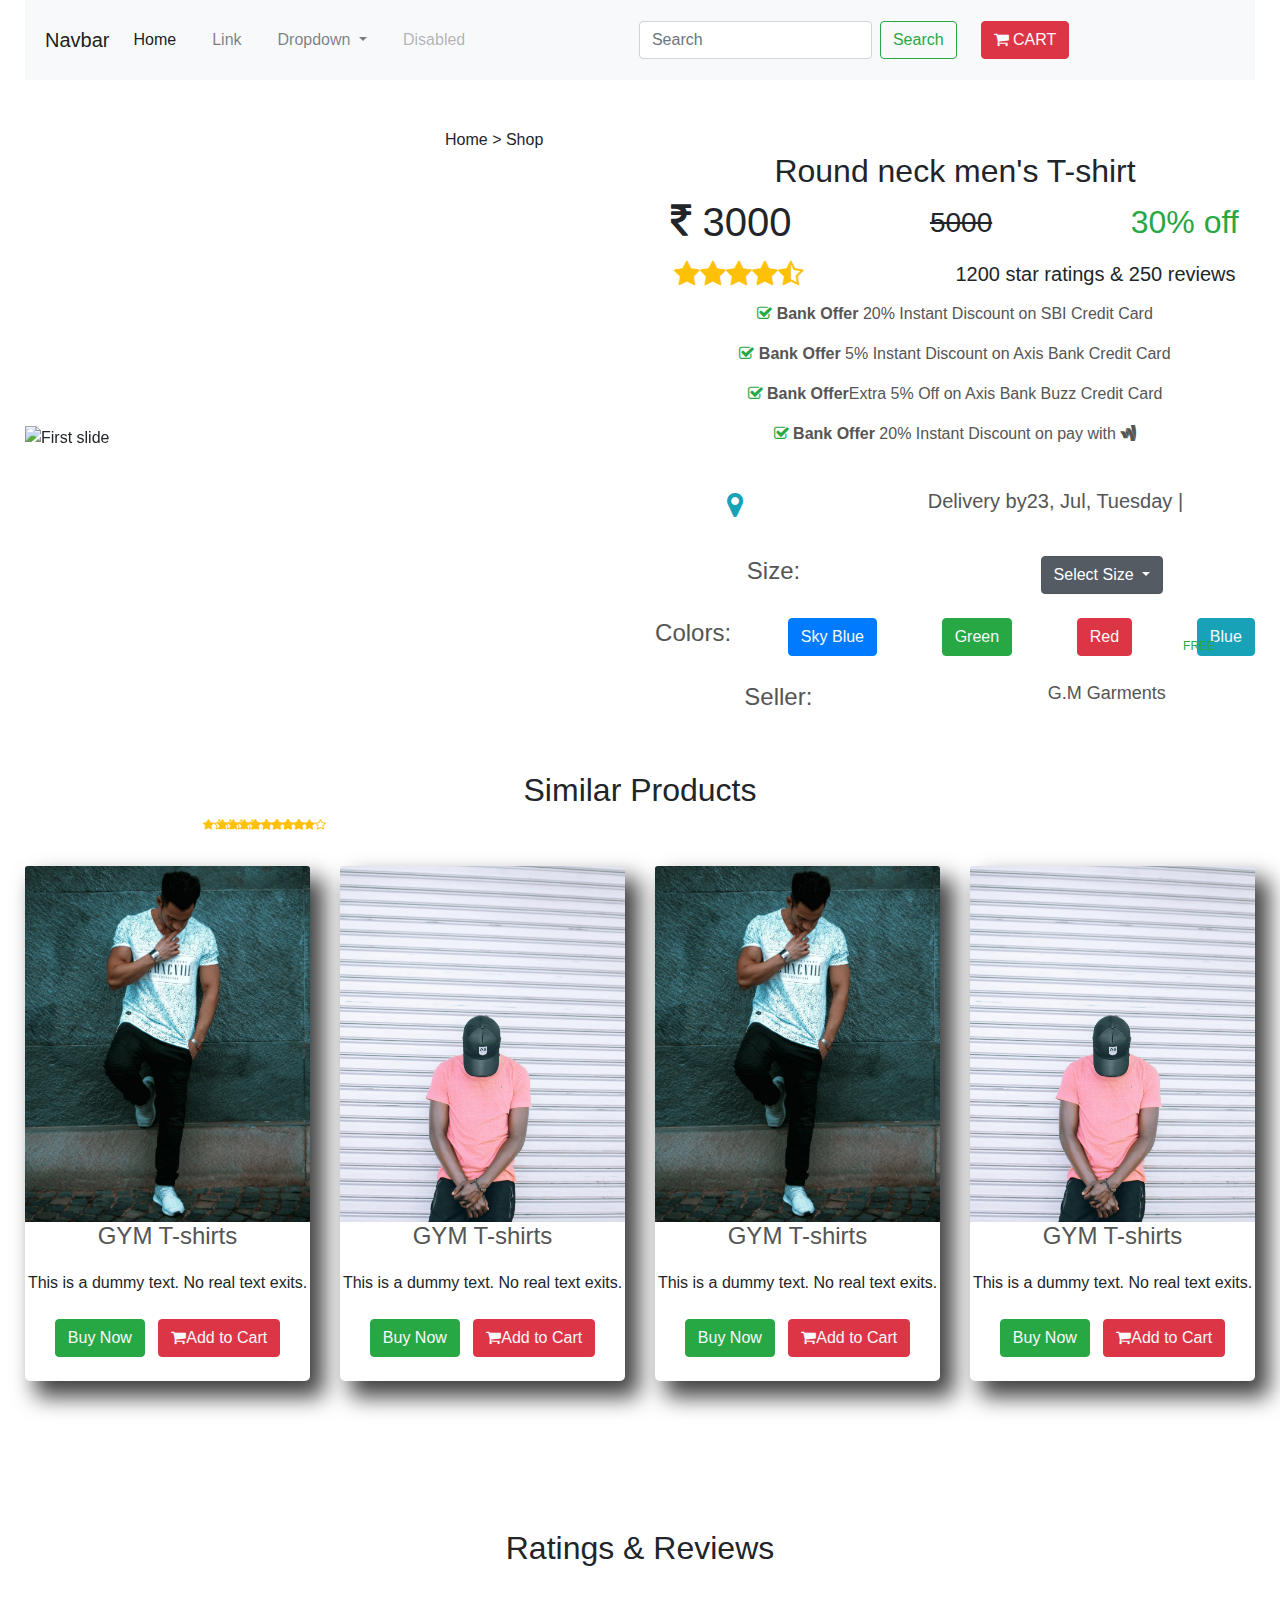
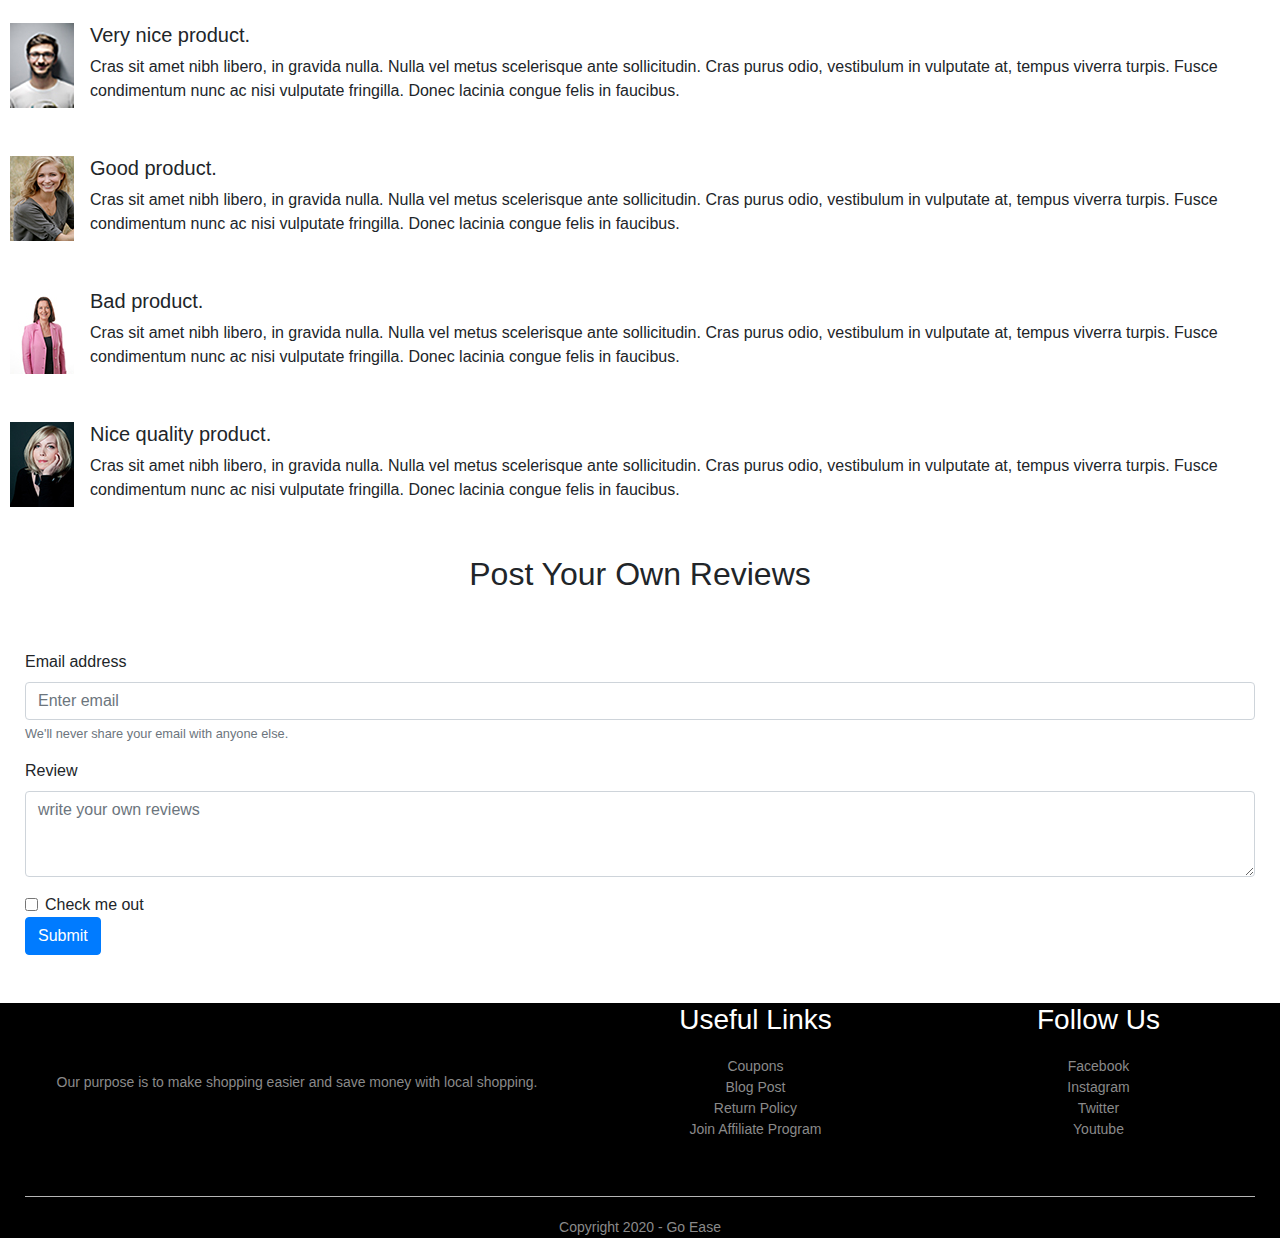
==== productDetails.html @ 3c6cd3b1 "commit" ====
<!doctype html>
<html lang="en">
  <head>
    <!-- Required meta tags -->
    <meta charset="utf-8">
    <meta name="viewport" content="width=device-width, initial-scale=1, shrink-to-fit=no">

    <!-- Bootstrap CSS -->
    <link rel="stylesheet" href="https://maxcdn.bootstrapcdn.com/bootstrap/4.0.0/css/bootstrap.min.css" integrity="sha384-Gn5384xqQ1aoWXA+058RXPxPg6fy4IWvTNh0E263XmFcJlSAwiGgFAW/dAiS6JXm" crossorigin="anonymous">
	<link rel="stylesheet" href="https://stackpath.bootstrapcdn.com/font-awesome/4.7.0/css/font-awesome.min.css">
	<link rel="stylesheet" href="style.css">

    <title>product details!</title>
  </head>
  <body>
   <div class="container">
	<nav class="navbar navbar-expand-lg navbar-light bg-light">
		<a class="navbar-brand" href="#">Navbar</a>
		<button class="navbar-toggler" type="button" data-toggle="collapse" data-target="#navbarSupportedContent" aria-controls="navbarSupportedContent" aria-expanded="false" aria-label="Toggle navigation">
		  <span class="navbar-toggler-icon"></span>
		</button>
	  
		<div class="collapse navbar-collapse" id="navbarSupportedContent">
		  <ul class="navbar-nav mr-auto">
			<li class="nav-item active">
			  <a class="nav-link" href="#">Home <span class="sr-only">(current)</span></a>
			</li>
			<li class="nav-item">
			  <a class="nav-link" href="#">Link</a>
			</li>
			<li class="nav-item dropdown">
			  <a class="nav-link dropdown-toggle" href="#" id="navbarDropdown" role="button" data-toggle="dropdown" aria-haspopup="true" aria-expanded="false">
				Dropdown
			  </a>
			  <div class="dropdown-menu" aria-labelledby="navbarDropdown">
				<a class="dropdown-item" href="#">Action</a>
				<a class="dropdown-item" href="#">Another action</a>
				<div class="dropdown-divider"></div>
				<a class="dropdown-item" href="#">Something else here</a>
			  </div>
			</li>
			<li class="nav-item">
			  <a class="nav-link disabled" href="#">Disabled</a>
			</li>
		  </ul>
		  <form class="form-inline my-2 my-lg-0">
			<input class="form-control mr-sm-2" type="search" placeholder="Search" aria-label="Search">
			<button class="btn btn-outline-success my-2 my-sm-0" type="submit">Search</button>
		  </form>
		  <ul class="navbar-nav mr-auto">
			  <li class="nav-item"><a class="btn btn-md btn-danger ml-4 text-light"><i class="fa fa-shopping-cart" aria-hidden="true"></i> CART</a></li>
		  </ul>


		</div>
	  </nav>

   </div>



   <div class="container mt-5">
	   <div class="row">
		   <div class="col-md-4">
			   Home &GT Shop 

		   </div>

	   </div>

   </div>

   <div class="container">
	   <div class="row">
		   <div class="col-md-6">
			<div id="carouselExampleControls" class="carousel slide" data-ride="carousel">
				<div class="carousel-inner">
				  <div class="carousel-item active">
					<img class="d-block w-100" src="images/product-11.jpg" alt="First slide">
				  </div>
				  
				 
				</div>
				<a class="carousel-control-prev" href="#carouselExampleControls" role="button" data-slide="prev">
				  <span class="carousel-control-prev-icon" aria-hidden="true"></span>
				  <span class="sr-only">Previous</span>
				</a>
				<a class="carousel-control-next" href="#carouselExampleControls" role="button" data-slide="next">
				  <span class="carousel-control-next-icon" aria-hidden="true"></span>
				  <span class="sr-only">Next</span>
				</a>
			  </div>
			  </div>

		   <div class="col-md-6">
		   <div class="row"><h2>Round neck men's T-shirt</h2>

		   </div>
		   <div class="row">
			<h1><i class="fa fa-inr" aria-hidden="true"></i> 3000</h1>&nbsp; &nbsp; <h3><del>5000</del></h3> &nbsp; &nbsp; <h2 class="text-success">30% off</h2>

		   
		   </div>

		   <div class="row">
			   <h3 class="text-warning"><i class="fa fa-star" aria-hidden="true"></i><i class="fa fa-star" aria-hidden="true"></i><i class="fa fa-star" aria-hidden="true">
				</i><i class="fa fa-star" aria-hidden="true"></i><i class="fa fa-star-half-o" aria-hidden="true"></i></h3><br> &nbsp; &nbsp; <h5>1200 star ratings & 250 reviews</br></h5>

		   </div>
		   <div class="row">
			   <p><i class=" text-success fa fa-check-square-o" aria-hidden="true"></i> <strong>Bank Offer</strong> 20% Instant Discount on SBI Credit Card</p>
			   <p><i class=" text-success fa fa-check-square-o" aria-hidden="true"></i> <strong>Bank Offer</strong> 5% Instant Discount on Axis Bank Credit Card</p>
			   <p><i class=" text-success fa fa-check-square-o" aria-hidden="true"></i> <strong>Bank Offer</strong>Extra 5% Off on Axis Bank Buzz Credit Card</p>
			   <p><i class=" text-success fa fa-check-square-o" aria-hidden="true"></i> <strong>Bank Offer</strong> 20% Instant Discount on pay with <i class="fa fa-google-wallet" aria-hidden="true"></i></p>

		   </div>

		   <div class="row mt-4">
			   <h3 class="text-info"><i class="fa fa-map-marker" aria-hidden="true"></i></h3>
			   <p style="font-size: 20px"> &nbsp;  Delivery by23, Jul, Tuesday | <span class="text-success">FREE</span></p>

		   </div>

		  

		   <div class="row mt-4">
			   <h4>Size: &nbsp; &nbsp; </h4>
			   <div class="dropdown show">
				<a class="btn btn-secondary dropdown-toggle" href="#" role="button" id="dropdownMenuLink" data-toggle="dropdown" aria-haspopup="true" aria-expanded="false">
				 Select Size
				</a>
			  
				<div class="dropdown-menu" aria-labelledby="dropdownMenuLink">
				  <a class="dropdown-item" href="#">S</a>
				  <a class="dropdown-item" href="#">M</a>
				  <a class="dropdown-item" href="#">XL</a>
				  <a class="dropdown-item" href="#">XXL</a></div>
				</div>
			  </div>
			  <div class="row mt-4">
				  <h4>Colors: &nbsp; &nbsp; </h4>

				  <a class="btn btn-primary text-light">Sky Blue</a> &nbsp; <a class="btn btn-success text-light">Green</a> &nbsp;
				  <a class="btn btn-danger text-light">Red</a> &nbsp; <a class="btn btn-info text-light">Blue</a> 
				</div>
				<div class="row mt-4">
					<h4>Seller: &nbsp; &nbsp; </h4>
					<p style="font-size: 18px">G.M Garments</p>

				</div>

		   </div>

	   </div>
   </div>

   <div class="container">
	   <div class="row mt-5">
		<h2>Similar Products</h2>
	   </div>

	   <div class="row mt-5">
		   <div class="col-md-3">
			   <div class="card">
				   <img class="card-img-top img-fluid" src="images/c1.jpg">
				   <div class="card-title">
					<h4>GYM T-shirts</h4>
				   </div>
				   <div class="card-text">
					   This is a dummy text. No real text exits. <br/><br/>
					   <a class="btn btn-success text-light">Buy Now</a> &nbsp; <a class="btn btn-danger text-light"><i class="fa fa-shopping-cart" aria-hidden="true"></i>Add to Cart</a> <br/><br/>

				   </div>

			   </div>
		   </div>

		   <div class="col-md-3">
			<div class="card">
				<img class="card-img-top img-fluid" src="images/c2.jpg">
				<div class="card-title">
				 <h4>GYM T-shirts</h4>
				</div>
				<div class="card-text">
					This is a dummy text. No real text exits. <br/><br/>
					<a class="btn btn-success text-light">Buy Now</a> &nbsp; <a class="btn btn-danger text-light"><i class="fa fa-shopping-cart" aria-hidden="true"></i>Add to Cart</a> <br/><br/>

				</div>

			</div>
		</div>

		<div class="col-md-3">
			<div class="card">
				<img class="card-img-top img-fluid" src="images/c3.jpg">
				<div class="card-title">
				 <h4>GYM T-shirts</h4>
				</div>
				<div class="card-text">
					This is a dummy text. No real text exits. <br/><br/>
					<a class="btn btn-success text-light">Buy Now</a> &nbsp; <a class="btn btn-danger text-light"><i class="fa fa-shopping-cart" aria-hidden="true"></i>Add to Cart</a> <br/><br/>

				</div>

			</div>
		</div>

		<div class="col-md-3">
			<div class="card">
				<img class="card-img-top img-fluid" src="images/c4.jpg">
				<div class="card-title">
				 <h4>GYM T-shirts</h4>
				</div>
				<div class="card-text">
					This is a dummy text. No real text exits. <br/><br/>
					<a class="btn btn-success text-light">Buy Now</a> &nbsp; <a class="btn btn-danger text-light"><i class="fa fa-shopping-cart" aria-hidden="true"></i>Add to Cart</a> <br/><br/>

				</div>

			</div>
		</div>
		</div>


   </div>

   <div class="container mt-5 mb-5">
	   <div class="row">
		   <h2>Ratings & Reviews</h2>

	   </div>
		<div class="row mt-5 mb-5">
			<div class="media">
				<img class="mr-3" src="images/11.jpg" alt="Generic placeholder image">
				<div class="media-body">
				  <h5 class="mt-0">Very nice product. <span class="text-warning"><i class="fa fa-star" aria-hidden="true"></i><i class="fa fa-star" aria-hidden="true"></i><i class="fa fa-star" aria-hidden="true"></i><i class="fa fa-star" aria-hidden="true"></i><i class="fa fa-star" aria-hidden="true"></i></span></h5>
				  Cras sit amet nibh libero, in gravida nulla. Nulla vel metus scelerisque ante sollicitudin. Cras purus odio, vestibulum in vulputate at, tempus viverra turpis. Fusce condimentum nunc ac nisi vulputate fringilla. Donec lacinia congue felis in faucibus.
				</div>
			</div>
			</div> 
			  <div class="row  mb-5">
				<div class="media">
					<img class="mr-3" src="images/12.jpg" alt="Generic placeholder image">
					<div class="media-body">
					  <h5 class="mt-0">Good product. <span class="text-warning"><i class="fa fa-star" aria-hidden="true"></i><i class="fa fa-star" aria-hidden="true"></i><i class="fa fa-star" aria-hidden="true"></i><i class="fa fa-star" aria-hidden="true"></i><i class="fa fa-star-o" aria-hidden="true"></i></i></span></h5>
					  Cras sit amet nibh libero, in gravida nulla. Nulla vel metus scelerisque ante sollicitudin. Cras purus odio, vestibulum in vulputate at, tempus viverra turpis. Fusce condimentum nunc ac nisi vulputate fringilla. Donec lacinia congue felis in faucibus.
					</div>
				  </div> 
				  </div>
				  
					<div class="row  mb-5">
						<div class="media">
							<img class="mr-3" src="images/13.jpg" alt="Generic placeholder image">
							<div class="media-body">
							<h5 class="mt-0">Bad product. <span class="text-warning"><i class="fa fa-star" aria-hidden="true"></i><i class="fa fa-star-o" aria-hidden="true"></i><i class="fa fa-star-o" aria-hidden="true"></i><i class="fa fa-star-o" aria-hidden="true"></i><i class="fa fa-star-o" aria-hidden="true"></i></i></span></h5>
							Cras sit amet nibh libero, in gravida nulla. Nulla vel metus scelerisque ante sollicitudin. Cras purus odio, vestibulum in vulputate at, tempus viverra turpis. Fusce condimentum nunc ac nisi vulputate fringilla. Donec lacinia congue felis in faucibus.
							</div>
						</div>  
					  </div>
					  <div class="row  mb-5">
						<div class="media">
							<img class="mr-3" src="images/14.jpg" alt="Generic placeholder image">
							<div class="media-body">
							<h5 class="mt-0">Nice quality product. <span class="text-warning"><i class="fa fa-star" aria-hidden="true"></i><i class="fa fa-star" aria-hidden="true"></i><i class="fa fa-star" aria-hidden="true"></i><i class="fa fa-star" aria-hidden="true"></i><i class="fa fa-star-o" aria-hidden="true"></i></i></span></h5>
							Cras sit amet nibh libero, in gravida nulla. Nulla vel metus scelerisque ante sollicitudin. Cras purus odio, vestibulum in vulputate at, tempus viverra turpis. Fusce condimentum nunc ac nisi vulputate fringilla. Donec lacinia congue felis in faucibus.
							</div>
						</div>
					  </div>
						
						<div class="row mb-5">
							<h2> Post Your Own Reviews</h2>
						</div>
						
						
						<form>
					  <div class="form-group">
						<label for="exampleInputEmail1">Email address</label>
						<input type="email" class="form-control" id="exampleInputEmail1" aria-describedby="emailHelp" placeholder="Enter email">
						<small id="emailHelp" class="form-text text-muted">We'll never share your email with anyone else.</small>
					  </div>
					  <div class="form-group">
						<label for="exampleInputPassword1">Review</label>
						<textarea type="text" class="form-control" id="exampleInputtextarea" placeholder="write your own reviews" rows="3"></textarea>
					  </div>
					  <div class="form-check">
						<input type="checkbox" class="form-check-input" id="exampleCheck1">
						<label class="form-check-label" for="exampleCheck1">Check me out</label>
					  </div>
					  <button type="submit" class="btn btn-primary">Submit</button>
					</form>
						
					</div>

				</div>

				<div class="footer">
					<div class="container">
					  <div class="row">
						<div class="footer-col-1">
						  <img src="images/GoEase.png" alt="">
						  <p>Our purpose is to make shopping easier and save money with local shopping.</p>
						</div>
						<div class="footer-col-2">
						  <h3>Useful Links</h3>
						  <ul>
							<li>Coupons</li>
							<li>Blog Post</li>
							<li>Return Policy</li>
							<li>Join Affiliate Program</li>
						  </ul>
						</div>
						<div class="footer-col-3">
						  <h3>Follow Us</h3>
						  <ul>
							<li>Facebook</li>
							<li>Instagram</li>
							<li>Twitter</li>
							<li>Youtube</li>
						  </ul>
						</div>
					  </div>
					  <hr>
					  <p class="copyright">Copyright 2020 - Go Ease</p>
					</div>
				  </div>

					  
				  
		
	   

 

  


    <!-- Optional JavaScript -->
    <!-- jQuery first, then Popper.js, then Bootstrap JS -->
    <script src="https://code.jquery.com/jquery-3.2.1.slim.min.js" integrity="sha384-KJ3o2DKtIkvYIK3UENzmM7KCkRr/rE9/Qpg6aAZGJwFDMVNA/GpGFF93hXpG5KkN" crossorigin="anonymous"></script>
    <script src="https://cdnjs.cloudflare.com/ajax/libs/popper.js/1.12.9/umd/popper.min.js" integrity="sha384-ApNbgh9B+Y1QKtv3Rn7W3mgPxhU9K/ScQsAP7hUibX39j7fakFPskvXusvfa0b4Q" crossorigin="anonymous"></script>
    <script src="https://maxcdn.bootstrapcdn.com/bootstrap/4.0.0/js/bootstrap.min.js" integrity="sha384-JZR6Spejh4U02d8jOt6vLEHfe/JQGiRRSQQxSfFWpi1MquVdAyjUar5+76PVCmYl" crossorigin="anonymous"></script>
  </body>
</html>
---- style.css ----
*{
  margin:0;
  padding:0;
  box-sizing: border-box;
}
body{
  font-family: 'Poppins', sans-serif;
}
.navbar{
    display:flex;
    align-items: center;
    padding:20px;
}
nav{
  flex:1;
  text-align: right;
}
nav ul{
  display: inline-block;
  list-style-type: none;
}
nav ul li{
  display: inline-block;
  margin-right: 20px;
}
a{
  text-decoration: none;
  color:#555;
}
p{
  color:#555;
}
.container{
  max-width: 1300px;
  margin:auto;
  padding-left:25px;
  padding-right: 25px;
}
.row{
  display: flex;
  align-items: center;
  flex-wrap: wrap;
  justify-content: space-around;
}
.col-2{
  flex-basis: 50%;
  min-width: 300px;
}
.col-2 img{
  max-width: 100%;
  padding: 50px 0;
}
.col-2 h1{
  font-size: 50px;
  line-height: 60px;
  margin: 15px 0;
}
.col-2 p{
  font-size: 25px;
}
.button{
  display: inline-block;
  background: #db663e;
  color: #fff;
  padding: 10px 50px;
  margin: 10px 0;
  border-radius: 40px;
  transition: background 0.5s;
}
.button:hover{
  background:#c6c3c2;
}
.header{
  background: radial-gradient(#fff,#db663e);
}
.header row{
  margin-top: 70px;
}
.categories{
  margin: 70px 0;
}
.col-3{
  flex-basis:30%;
  min-width:250px;
  margin-bottom: 30px;
}
.col-3 img{
  width: 100%;
}
.small-container{
  max-width: 1080px;
  margin: auto;
  padding-left: 25px;
  padding-right: 25px;
}
.col-4{
  flex-basis: 25%;
  padding: 10px;
  min-width: 200px;
  margin-bottom: 50px;
  transition: transform 0.5s;
}
.col-4 img{
  width:100%;
}
.title{
  text-align: center;
  margin: 0 auto 80px;
  position: relative;
  line-height: 60px;
  color: #555;
}
.title::after{
  content: '';
  background: #ff523b;
  width: 80px;
  height: 5px;
  border-radius: 5px;
  position: absolute;
  bottom: 0;
  left: 50%;
  transform: translate(-50%);
}
h4{
  color: #555;
  font-weight: normal;
}
.col-4 p{
  font-size: 14px;
}
.rating .fa{
  color: #ff523b;
}
.col-4:hover{
  transform: translate(-5px);
}
/* ---------offer----------- */
.offer{
  background: radial-gradient(#fff, #db663e);
  margin-top: 80px;
  padding: 30px 0;
}
.col-2 .offer-img{
  padding: 50px;
}
small{
  color: #555;
}
/* -------testimonial------------ */
.testimonial{
  padding-top: 100px;
}
.testimonial .col-3{
  text-align: center;
  padding: 40px 20px;
  box-shadow: 0 0 20px 0px rgba(0,0,0,0.1);
  cursor: pointer;
  transition: transform 0.5s;
}
.testimonial .col-3 img{
  width: 50px;
  margin-top: 20px;
  border-radius: 50%;
}
.testimonial .col-3:hover{
  transform: translateY(-15px);
}
.fa.fa-quote-left{
  font-size: 34px;
  color: #ff523b;
}
.col-3 p{
  font-size: 12px;
  margin: 12px 0;
  color:#777;
}
.testimonial .col-3 h3{
  font-weight: 600;
  color:3555;
  font-size: 16px;
}
/* --------brands------- */
.brands{
  margin: 100px auto;
}
.col-5{
  width: 160px;
}
.col-5 img{
  width: 100%;
  cursor:pointer;
  filter: grayscale(100%);
}
.col-5 img:hover{
  filter: grayscale(0);
}
/* ---------Footer----------- */
.footer{
  background: #000;
  color: #8a8a8a;
  font-size: 14px;
  padding: 60px 0 20 px;
}
.footer p{
  color:#8a8a8a;
}
.footer h3{
  color: #fff;
  margin-bottom: 20px;
}
.footer-col-1, .footer-col-2, .footer-col-3{
  min-width: 250px;
  margin-bottom: 20px;
}
.footer-col-1{
  flex-basis: 1;
  text-align: center;
}
.footer-col-1 img{
width: 180px;
margin-bottom: 20px;
}
.footer-col-2, .footer-col-3{
  flex-basis: 12%;
  text-align: center;
}
ul{
  list-style-type: none;
}
.footer hr{
  border: none;
  background: #b5b5b5;
  height: 1px;
  margin: 20px 0;
}
.copyright{
  text-align: center;
}
.menu-icon{
  width: 28px;
  margin-left: 20px;
  display: none;
}
/* ---------------media query for menu-------------- */
@media only screen and (max-width: 800px){
  nav ul{
    position: absolute;
    top: 70px;
    left: 0px;
    background: #333;
    width: 100%;
    overflow: hidden;
    transition: max-height 0.5s;
  }
  nav ul li{
    display: block;
    margin-right: 50px;
    margin-top: 10px;
  }
  nav ul li a{
    color: #fff;
  }
  .menu-icon{
    display: block;
    cursor: pointer;
  }
}
/* ------ALL PRODUCTS PAGE------ */
.row-2{
  justify-content: space-between;
  margin: 100px auto 50px;
}
select{
  border: 1px solid #ff523b;
  padding: 5px;
}
select:focus{
  outline:none;
}
.page-button{
  margin: 0 auto 80px;
}
.page-button span{
  display: inline-block;
  border: 1px solid #ff523b;
  margin-left: 10px;
  width: 40px;
  height: 40px;
  text-align: center;
  line-height: 40px;
  cursor: pointer;
}
.page-button span:hover{
  background: #ff523b;
  color: #fff;
}
/*-- -------cart details-------- */
.cart-page{
  margin: 80px auto;
}
table{
  width: 100%;
  border-collapse: collapse;
}
.cart-info{
  display: flex;
  flex-wrap: wrap;
}
th{
  text-align: left;
  padding: 5px;
  color: #fff;
  background: #ff523b;
  font-weight: normal;
}
td{
  padding: 10px 5px;
}
td input{
  width: 40px;
  height: 30px;
  padding: 5px;
}
td a{
  color: #ff523b;
  font-size: 12px;
}
td img{
  width: 80px;
  height: 80px;
  margin-right: 10px;
}
.total-price{
  display: flex;
  justify-content: flex-end;
}
.total-price table{
  border-top: 3px solid #ff523b;
  width: 100;
  max-width: 400px;
}
td:last-child{
  text-align: right;
}
th:last-child{
  text-align: right;
}



/* media query for less than 600 screen size */
@media only screen and (max-width: 600px){
  .row{
    text-align: center;
  }
  .col-2, .col-3, .col4{
    flex-basis: 100%;
  }
  .cart-info p{
    display: none;
  }
}
.form-box{
  width: 380px;
  height: 480px;
  position: relative;
  margin: 6% auto;
  background: #ffffff;
  padding: 5px;
  overflow: hidden;
}
.button-box{
  width: 220px;
  margin: 35px auto;
  position: relative;
  box-shadow: 0 0 20px 9px #ff61241f;
  border-radius: 30px;
}
.toggle-btn{
  padding: 10px 30px;
  cursor: pointer;
  background: transparent;
  border: 0;
  outline: none;
  position: relative;
}
#btn{
  top:0;
  left: 0;
  position: absolute;
  width: 110px;
  height: 100%;
  background: linear-gradient(to right, #ff105f, #ffad06);
  border-radius: 30px;
  transition: .5s;
}
.input-group{
  top:180px;
  position: absolute;
  width: 280px;
  transition: .5s;
}
.input-field{
  width: 100%;
  padding: 10px 0;
  margin: 5px;
  border-left: 0;
  border-top: 0;
  border-right: 0;
  border-bottom: 1px solid #999;
  outline: none;
  background: transparent;
}
.submit-btn{
  width: 85%;
  padding: 10px 30px;
  cursor: pointer;
  display: block;
  margin: auto;
  background: linear-gradient(to right, #ff105f, #ffad06);
  border: 0;
  outline: none;
  border-radius: 30px;
}
.check-box{
  margin: 30px 10px 30px 0;
}
span{
  color: #777;
  font-size: 12px;
  bottom: 68px;
  position: absolute;
}
#login{
  left: 50px;
}
#signup{
  left: 450px;
}
/***********product details**********/
.card{text-align: center; border: none; border-radius: 5px;-webkit-box-shadow: 12px 14px 22px 2px rgba(0,0,0,0.75);
  -moz-box-shadow: 12px 14px 22px 2px rgba(0,0,0,0.75);
  box-shadow: 12px 14px 22px 2px rgba(0,0,0,0.75);
  margin-bottom: 100px;
  }

  .fa-check-square-o{
      color: #ff523b
  }
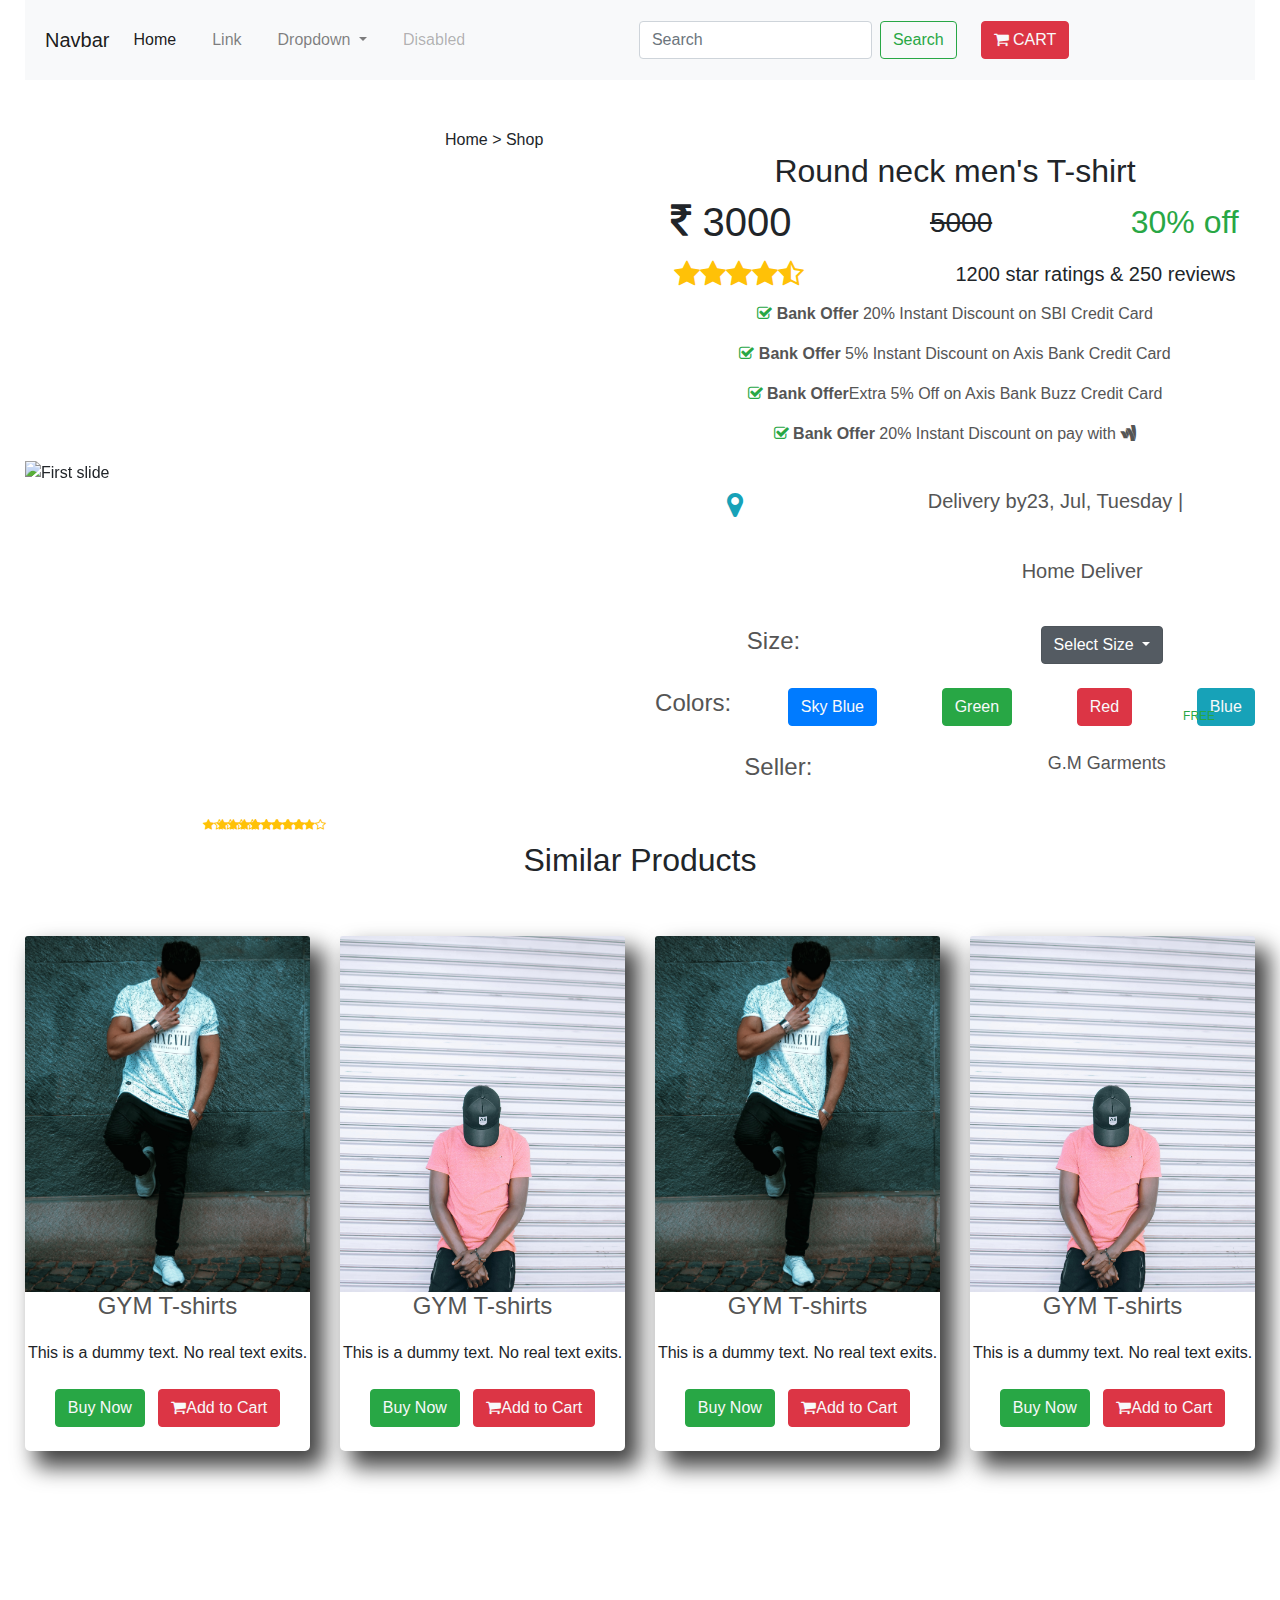
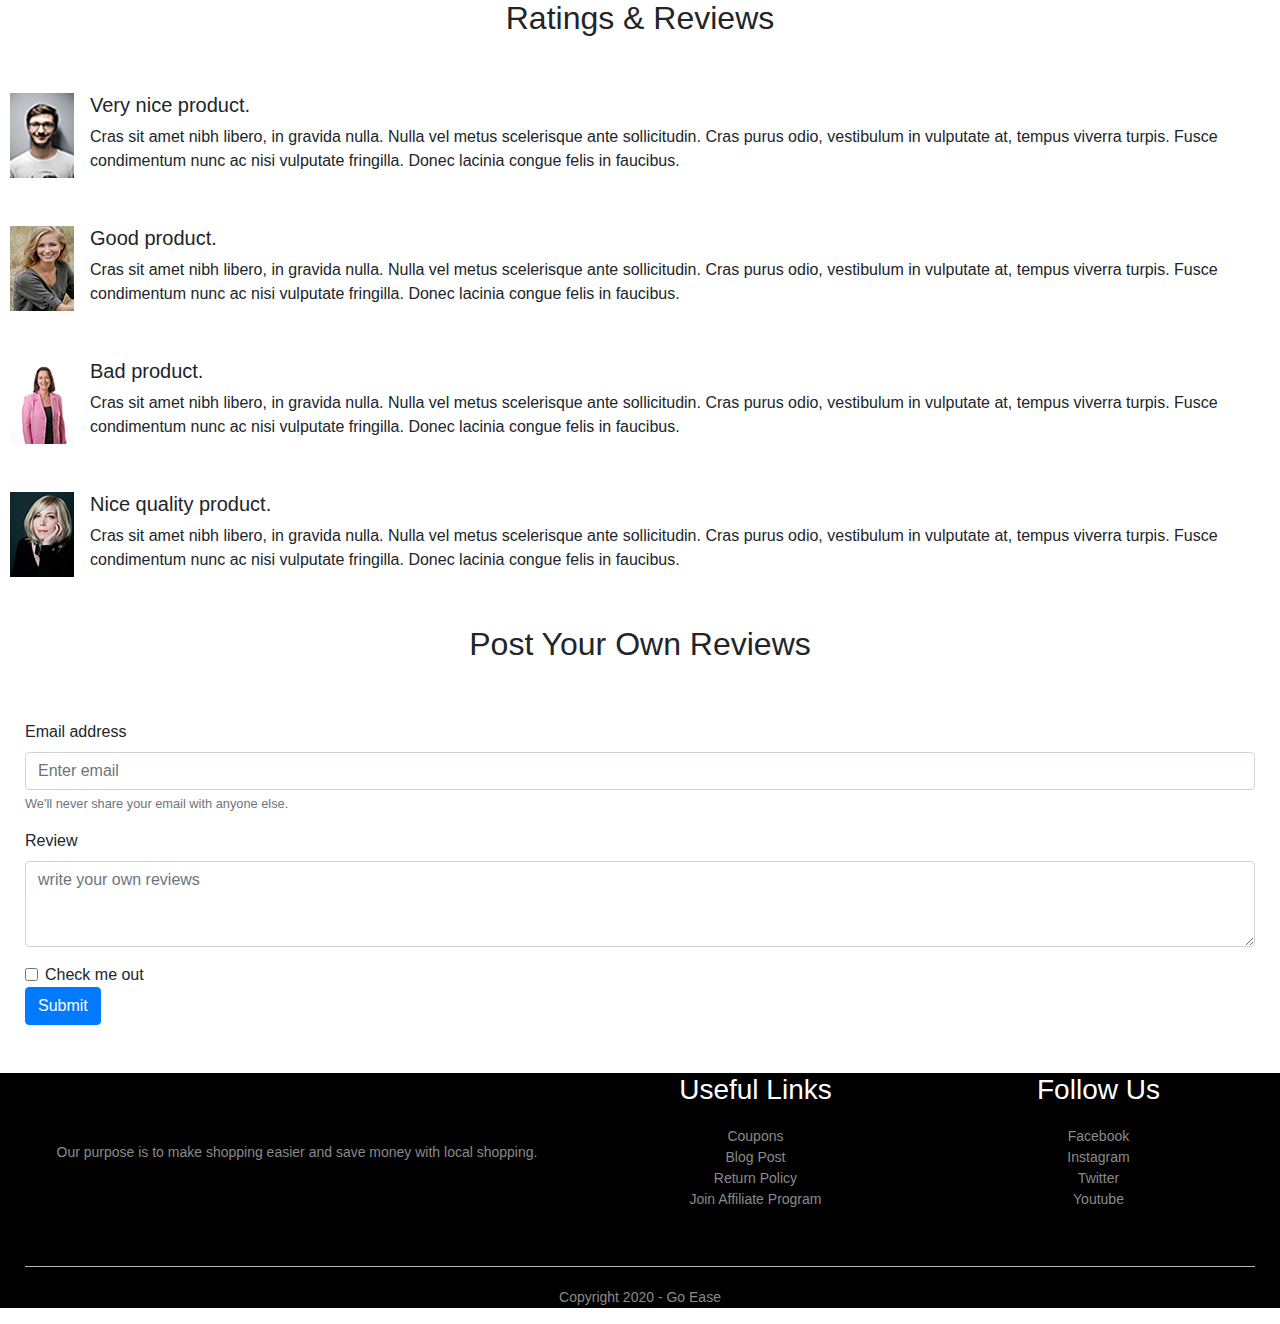
==== commit 18c2ede7: "commit on 'master'" ====
--- a/productDetails.html
+++ b/productDetails.html
@@ -119,7 +119,12 @@
 			   <h3 class="text-info"><i class="fa fa-map-marker" aria-hidden="true"></i></h3>
 			   <p style="font-size: 20px"> &nbsp;  Delivery by23, Jul, Tuesday | <span class="text-success">FREE</span></p>
 
-		   </div>
+           </div>
+           <div class="row mt-4">
+               <h3 class="text-info"></h3>
+               <p style="font-size: 20px;">Home Deliver</p>
+
+           </div>
 
 		  
 
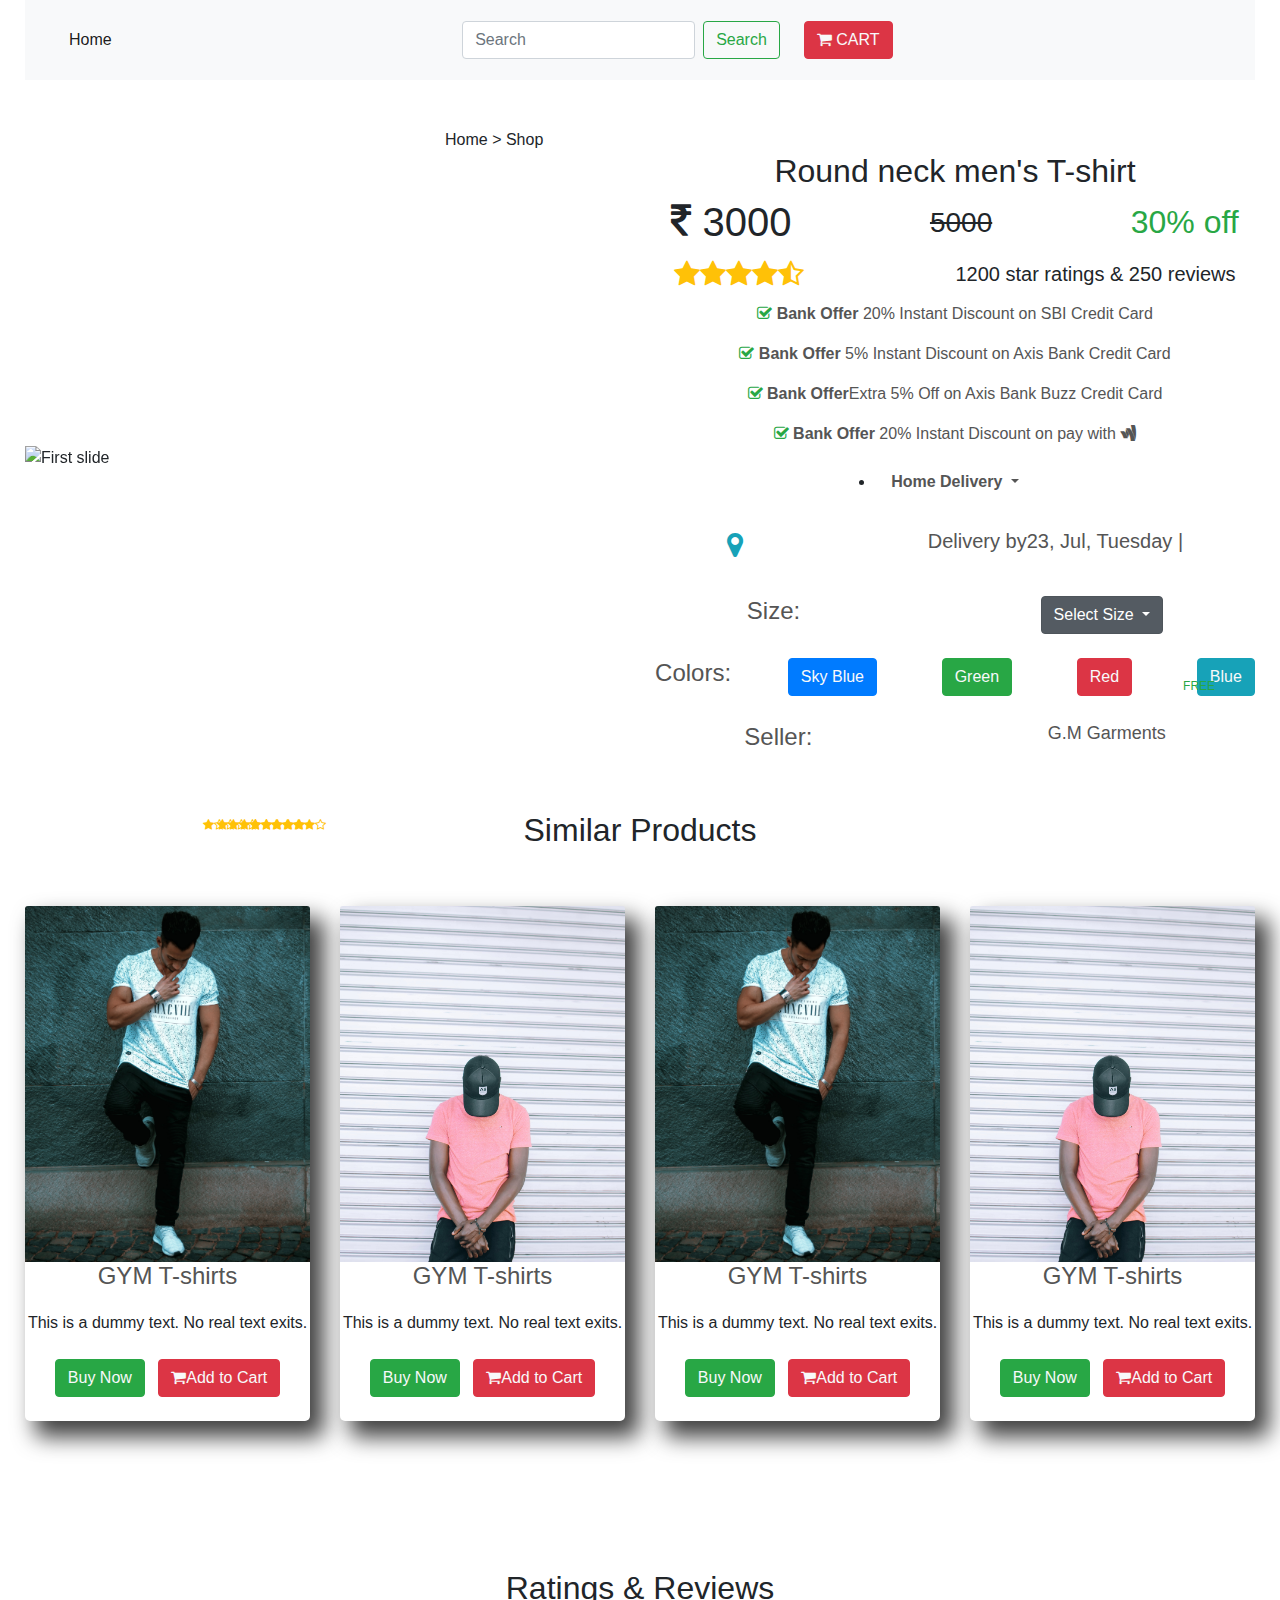
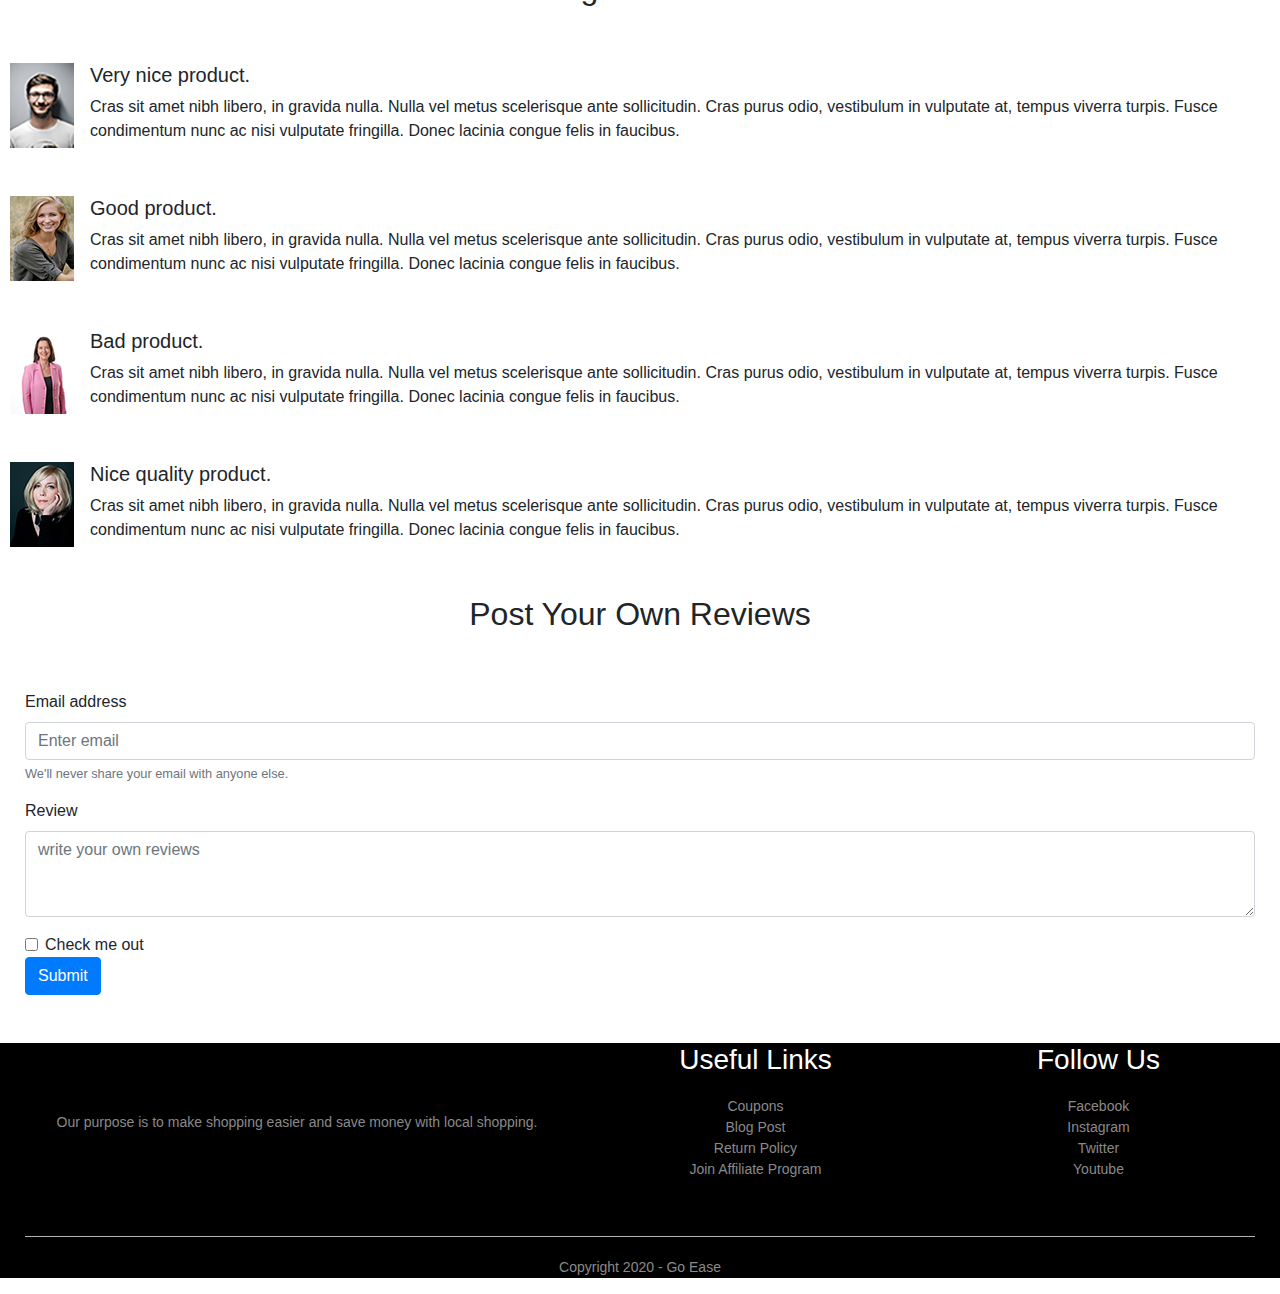
==== commit c1967ada: "second commit" ====
--- a/productDetails.html
+++ b/productDetails.html
@@ -15,7 +15,7 @@
   <body>
    <div class="container">
 	<nav class="navbar navbar-expand-lg navbar-light bg-light">
-		<a class="navbar-brand" href="#">Navbar</a>
+		<a class="navbar-brand" href="#"></a>
 		<button class="navbar-toggler" type="button" data-toggle="collapse" data-target="#navbarSupportedContent" aria-controls="navbarSupportedContent" aria-expanded="false" aria-label="Toggle navigation">
 		  <span class="navbar-toggler-icon"></span>
 		</button>
@@ -25,23 +25,8 @@
 			<li class="nav-item active">
 			  <a class="nav-link" href="#">Home <span class="sr-only">(current)</span></a>
 			</li>
-			<li class="nav-item">
-			  <a class="nav-link" href="#">Link</a>
-			</li>
-			<li class="nav-item dropdown">
-			  <a class="nav-link dropdown-toggle" href="#" id="navbarDropdown" role="button" data-toggle="dropdown" aria-haspopup="true" aria-expanded="false">
-				Dropdown
-			  </a>
-			  <div class="dropdown-menu" aria-labelledby="navbarDropdown">
-				<a class="dropdown-item" href="#">Action</a>
-				<a class="dropdown-item" href="#">Another action</a>
-				<div class="dropdown-divider"></div>
-				<a class="dropdown-item" href="#">Something else here</a>
-			  </div>
-			</li>
-			<li class="nav-item">
-			  <a class="nav-link disabled" href="#">Disabled</a>
-			</li>
+			
+			
 		  </ul>
 		  <form class="form-inline my-2 my-lg-0">
 			<input class="form-control mr-sm-2" type="search" placeholder="Search" aria-label="Search">
@@ -76,7 +61,7 @@
 			<div id="carouselExampleControls" class="carousel slide" data-ride="carousel">
 				<div class="carousel-inner">
 				  <div class="carousel-item active">
-					<img class="d-block w-100" src="images/product-11.jpg" alt="First slide">
+					<img class="d-block w-100" src="images/product-11c.jpg" alt="First slide">
 				  </div>
 				  
 				 
@@ -115,16 +100,26 @@
 
 		   </div>
 
+		   <div class="row">
+			<li class="nav-item dropdown">
+		   <a class="nav-link dropdown-toggle" href="#" id="navbarDropdown" role="button" data-toggle="dropdown" aria-haspopup="true" aria-expanded="false">
+			 <strong>Home Delivery</strong>
+		   </a>
+		   <div class="dropdown-menu" aria-labelledby="navbarDropdown">
+			 <a class="dropdown-item" href="#">Yes</a>
+			 <a class="dropdown-item" href="#">No</a>
+			 
+		 </li>
+			
+		</div>
+
+
 		   <div class="row mt-4">
 			   <h3 class="text-info"><i class="fa fa-map-marker" aria-hidden="true"></i></h3>
 			   <p style="font-size: 20px"> &nbsp;  Delivery by23, Jul, Tuesday | <span class="text-success">FREE</span></p>
 
            </div>
-           <div class="row mt-4">
-               <h3 class="text-info"></h3>
-               <p style="font-size: 20px;">Home Deliver</p>
-
-           </div>
+           
 
 		  
 
